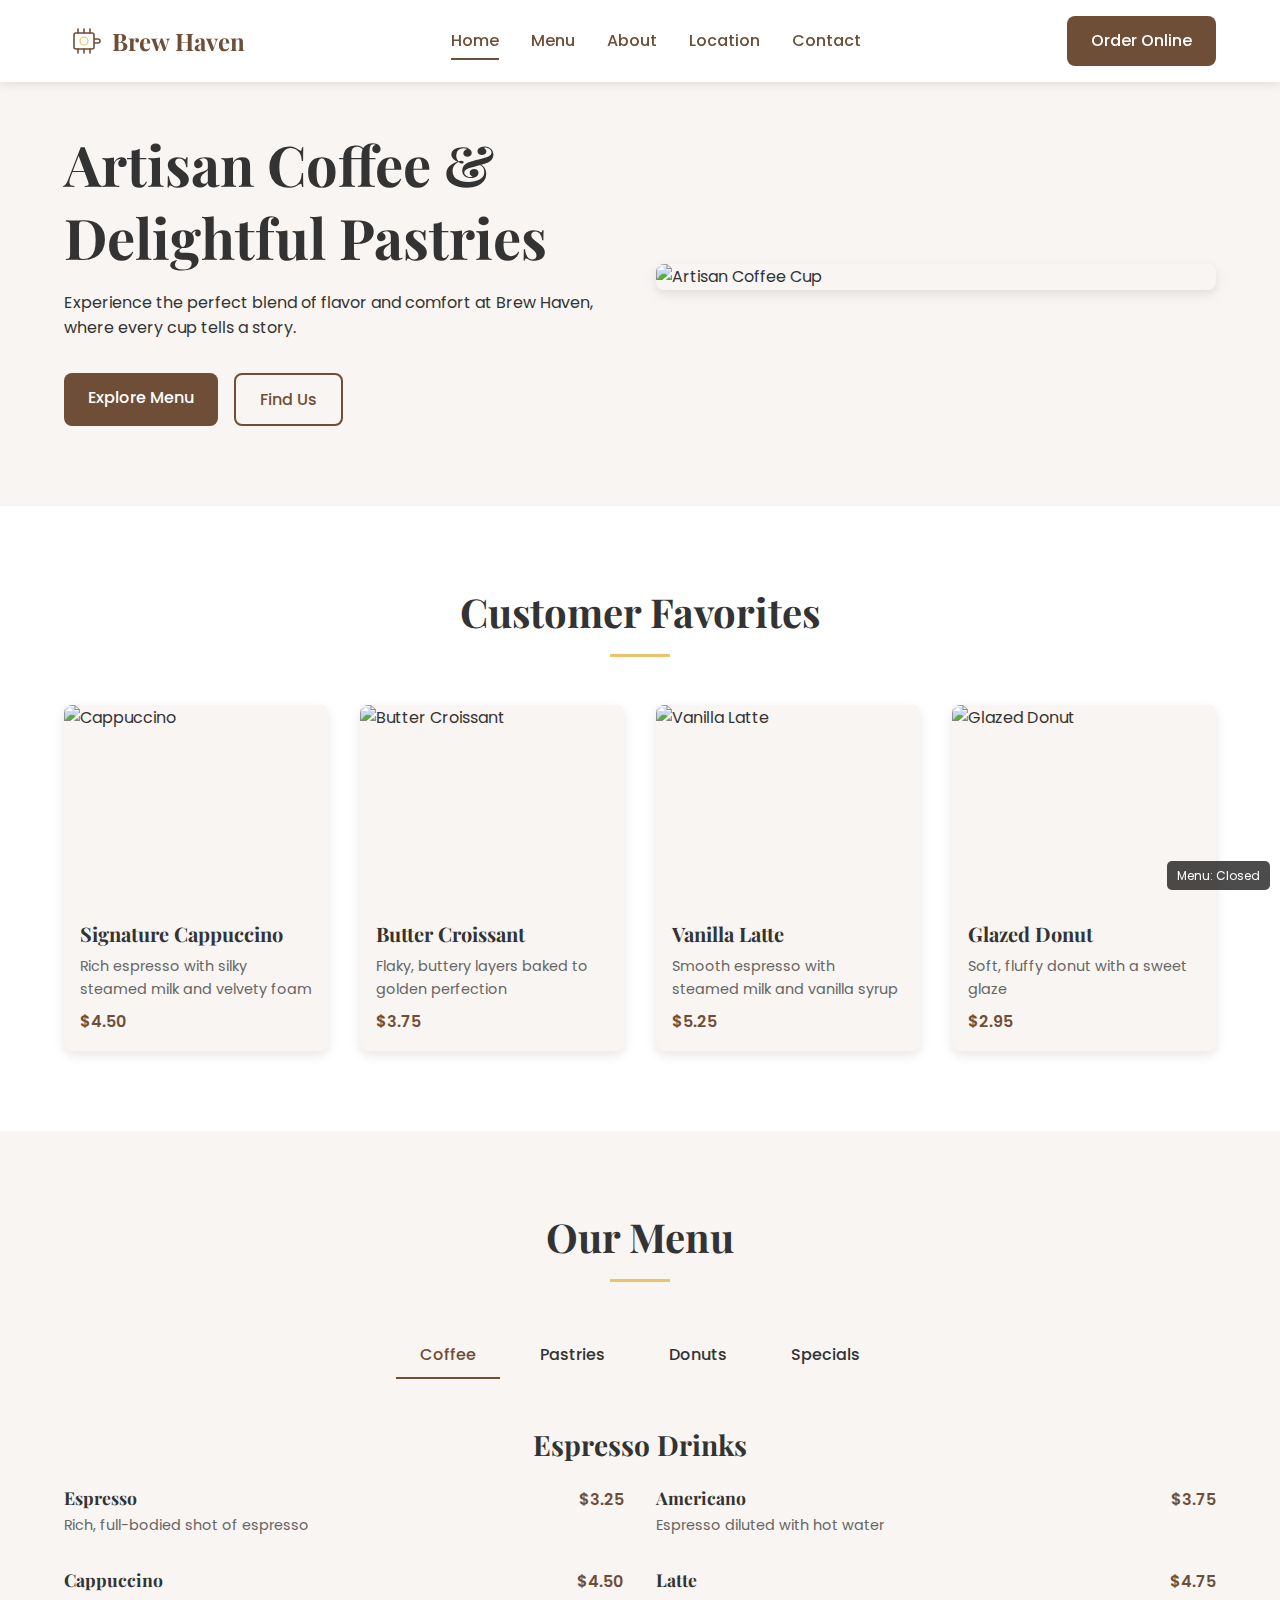
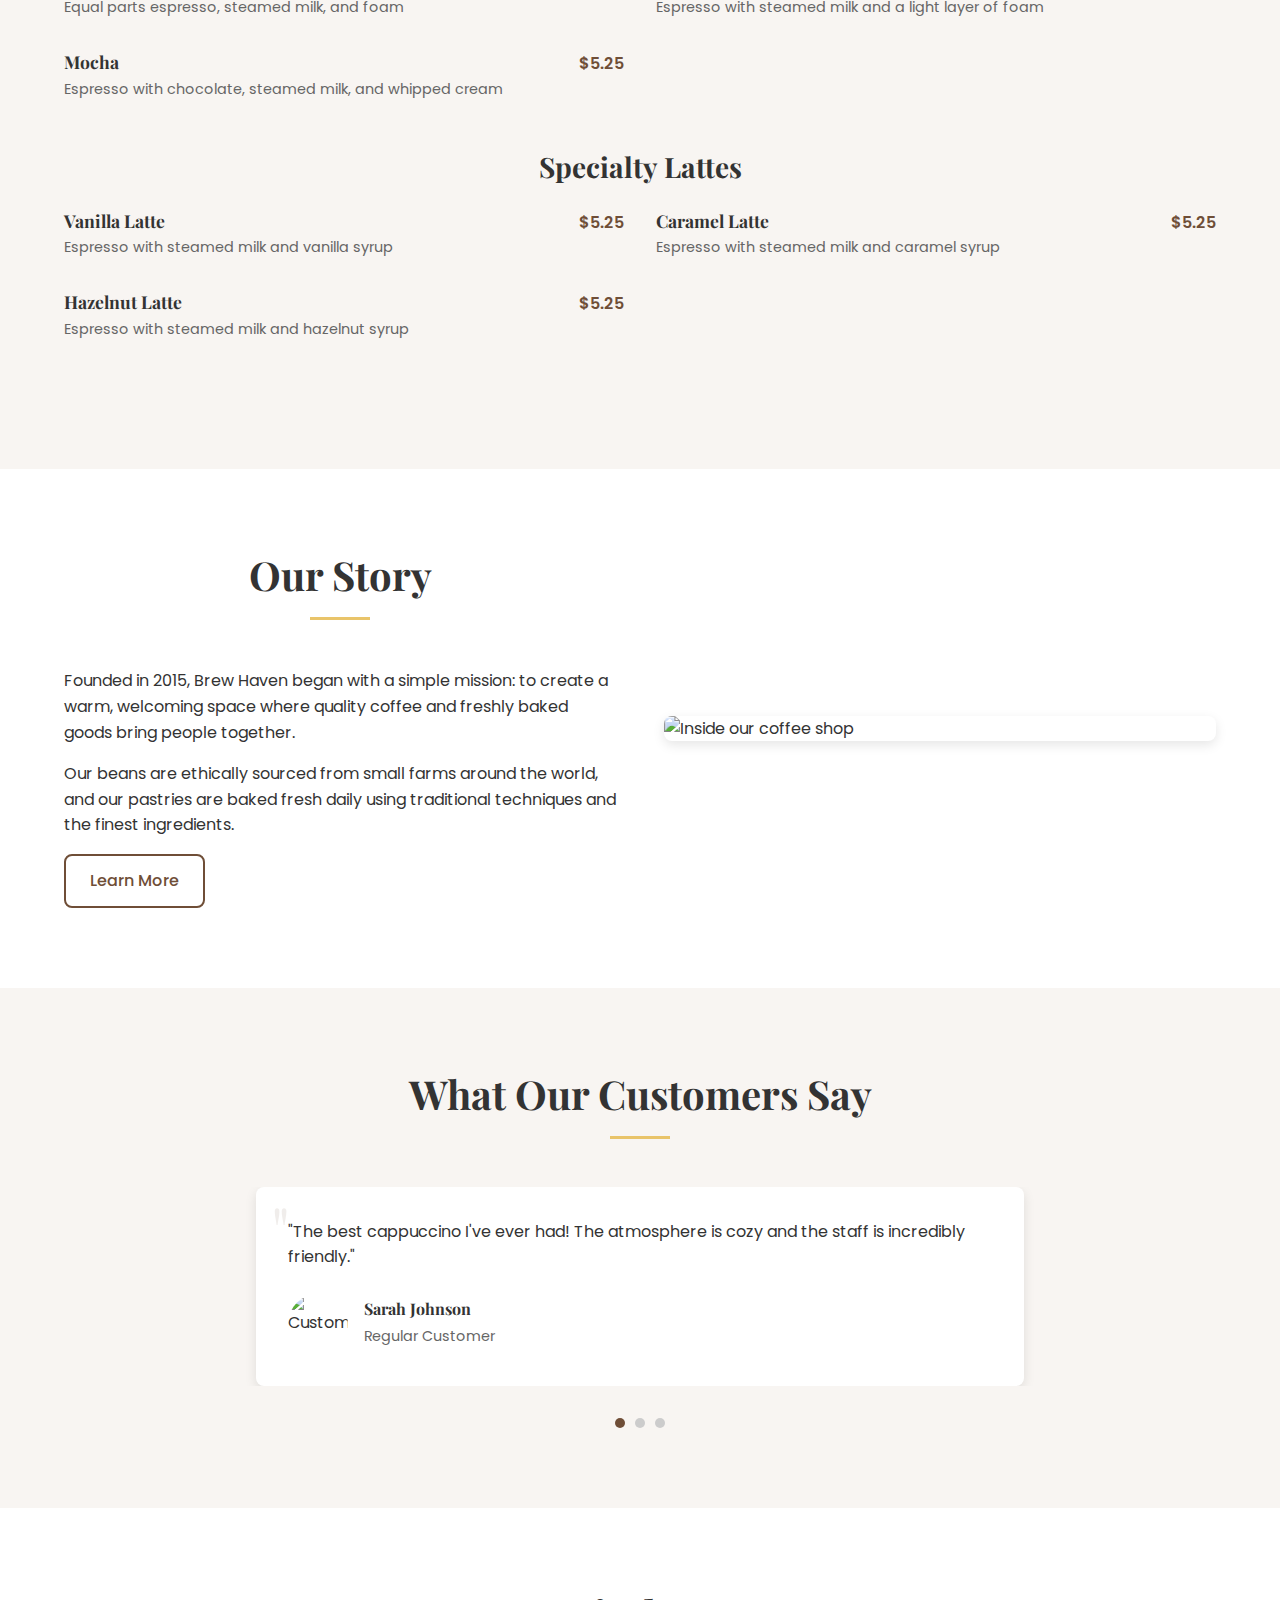
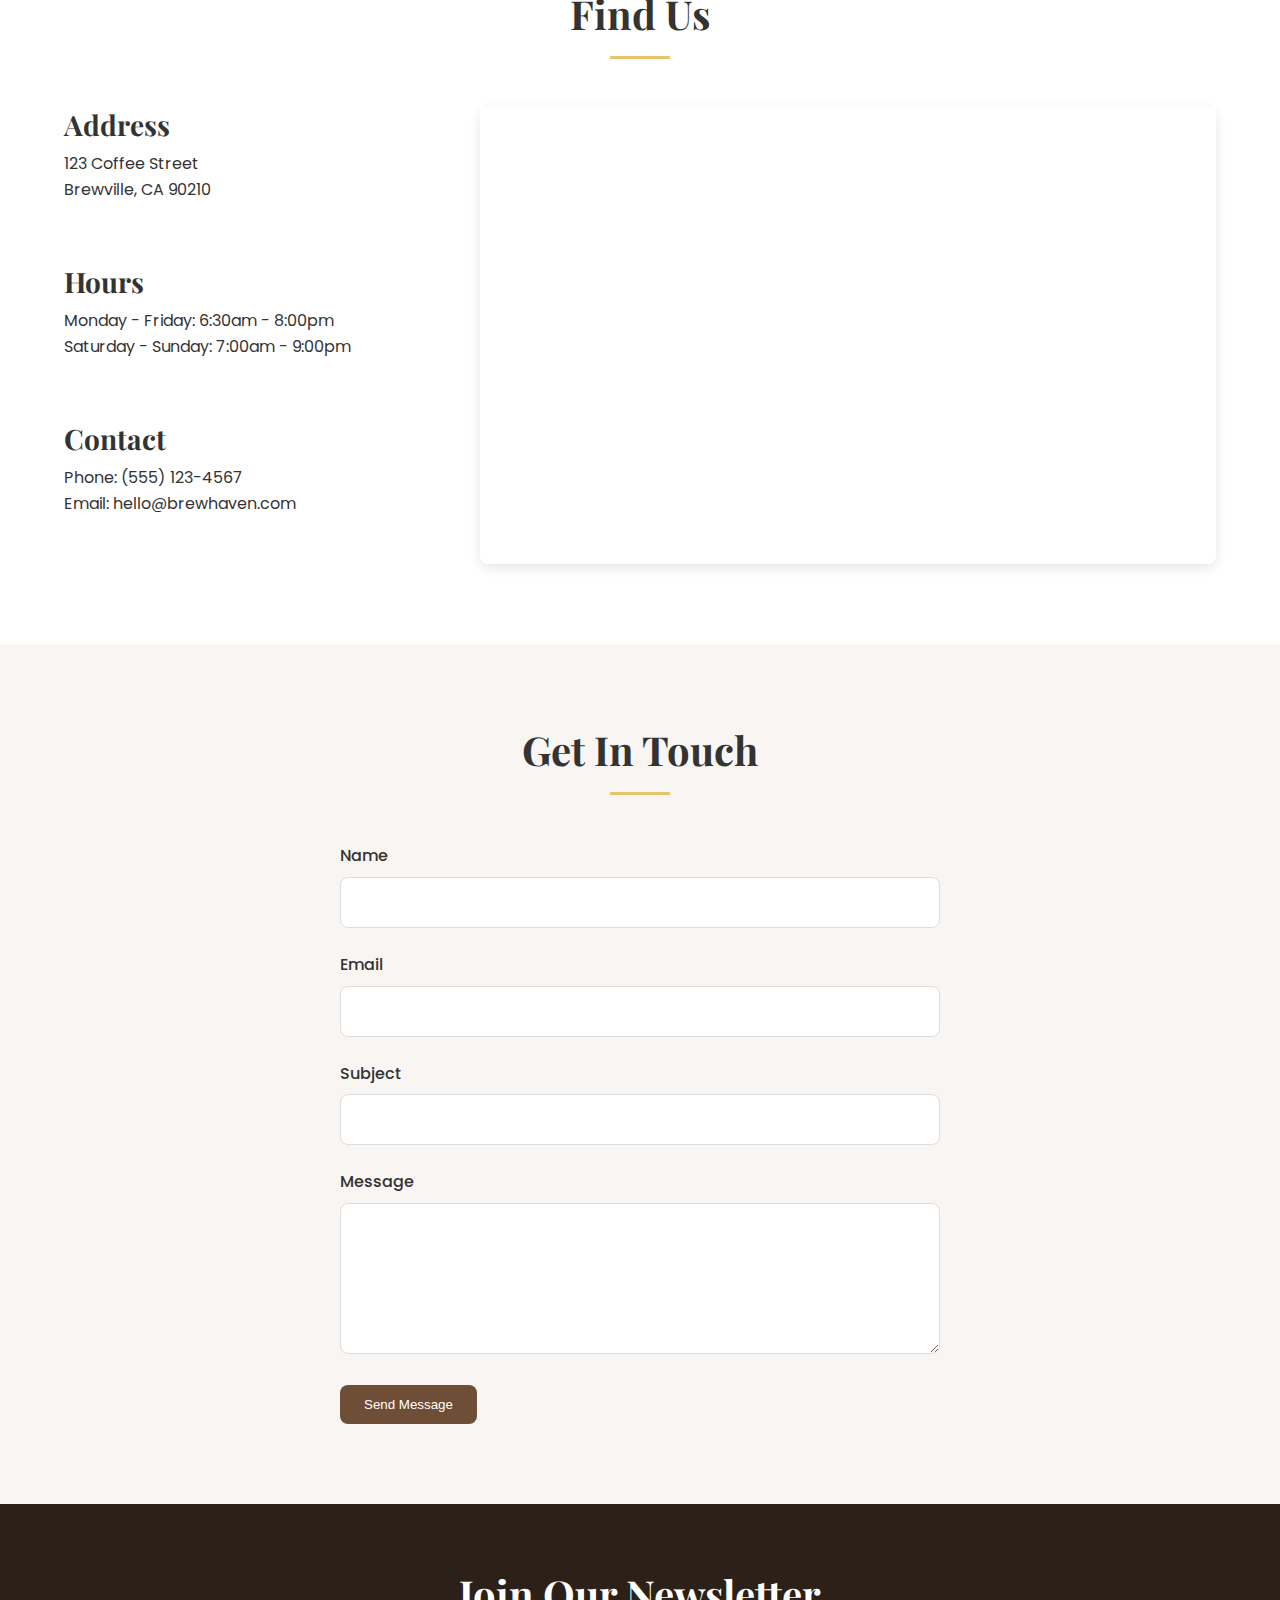
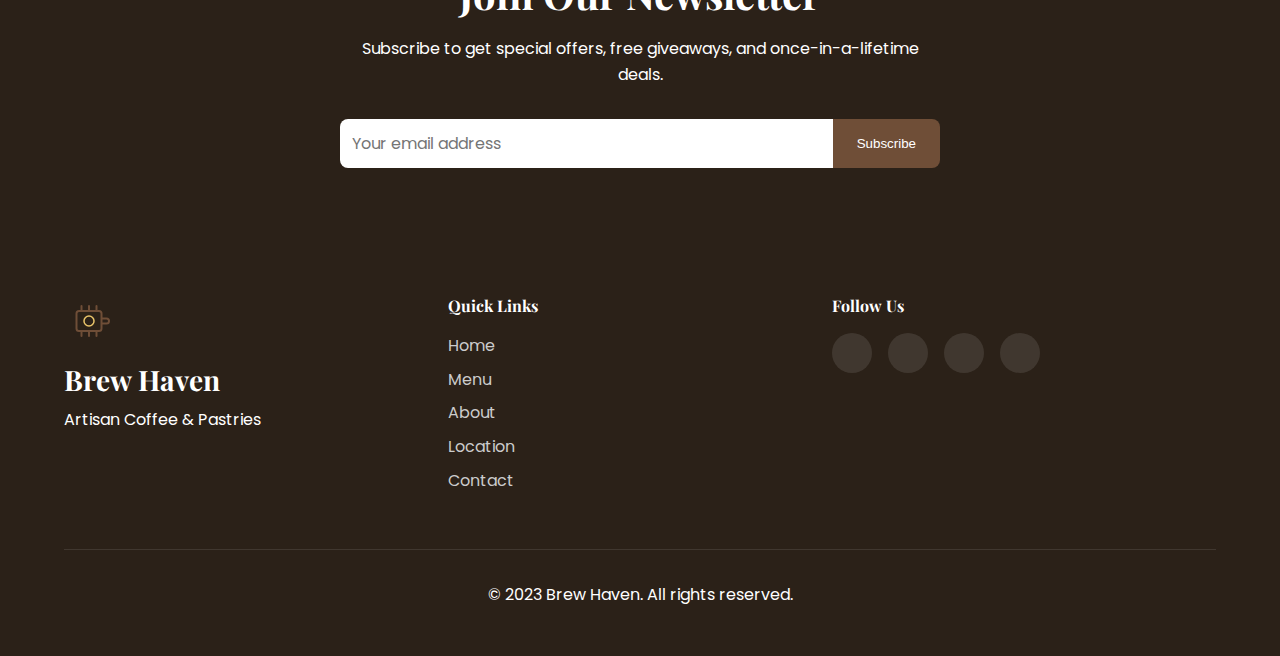
==== index.html @ 302d1f02 "Initial commit" ====
<!DOCTYPE html>
<html lang="en">
<head>
    <meta charset="UTF-8">
    <meta name="viewport" content="width=device-width, initial-scale=1.0">
    <title>Brew Haven | Artisan Coffee & Pastries</title>
    <link rel="stylesheet" href="css/styles.css">
    <link rel="preconnect" href="https://fonts.googleapis.com">
    <link rel="preconnect" href="https://fonts.gstatic.com" crossorigin>
    <link href="https://fonts.googleapis.com/css2?family=Playfair+Display:wght@400;700&family=Poppins:wght@300;400;500;600&display=swap" rel="stylesheet">
    <script src="https://kit.fontawesome.com/a076d05399.js" crossorigin="anonymous"></script>
</head>
<body>
    <header>
        <nav class="navbar">
            <div class="container">
                <div class="logo">
                    <a href="index.html">
                        <img src="images/logo.svg" alt="Brew Haven Logo">
                        <span>Brew Haven</span>
                    </a>
                </div>
                <div class="nav-toggle" id="navToggle">
                    <span></span>
                    <span></span>
                    <span></span>
                </div>
                <ul class="nav-menu" id="navMenu">
                    <li><a href="#home" class="active">Home</a></li>
                    <li><a href="#menu">Menu</a></li>
                    <li><a href="#about">About</a></li>
                    <li><a href="#location">Location</a></li>
                    <li><a href="#contact">Contact</a></li>
                </ul>
                <div class="nav-actions">
                    <a href="#order" class="btn btn-primary">Order Online</a>
                </div>
            </div>
        </nav>
    </header>

    <main>
        <!-- Hero Section -->
        <section id="home" class="hero">
            <div class="container">
                <div class="hero-content">
                    <h1>Artisan Coffee & Delightful Pastries</h1>
                    <p>Experience the perfect blend of flavor and comfort at Brew Haven, where every cup tells a story.</p>
                    <div class="hero-buttons">
                        <a href="#menu" class="btn btn-primary">Explore Menu</a>
                        <a href="#location" class="btn btn-secondary">Find Us</a>
                    </div>
                </div>
                <div class="hero-image">
                    <img src="https://images.unsplash.com/photo-1495474472287-4d71bcdd2085?auto=format&fit=crop&w=1200&q=80" alt="Artisan Coffee Cup">
                </div>
            </div>
        </section>

        <!-- Featured Products -->
        <section class="featured">
            <div class="container">
                <h2 class="section-title">Customer Favorites</h2>
                <div class="featured-grid">
                    <div class="featured-item">
                        <div class="featured-image">
                            <img src="https://images.unsplash.com/photo-1572442388796-11668a67e53d?auto=format&fit=crop&w=600&q=80" alt="Cappuccino">
                        </div>
                        <h3>Signature Cappuccino</h3>
                        <p>Rich espresso with silky steamed milk and velvety foam</p>
                        <span class="price">$4.50</span>
                    </div>
                    <div class="featured-item">
                        <div class="featured-image">
                            <img src="https://images.unsplash.com/photo-1555507036-ab1f4038808a?auto=format&fit=crop&w=600&q=80" alt="Butter Croissant">
                        </div>
                        <h3>Butter Croissant</h3>
                        <p>Flaky, buttery layers baked to golden perfection</p>
                        <span class="price">$3.75</span>
                    </div>
                    <div class="featured-item">
                        <div class="featured-image">
                            <img src="https://images.unsplash.com/photo-1541167760496-1628856ab772?auto=format&fit=crop&w=600&q=80" alt="Vanilla Latte">
                        </div>
                        <h3>Vanilla Latte</h3>
                        <p>Smooth espresso with steamed milk and vanilla syrup</p>
                        <span class="price">$5.25</span>
                    </div>
                    <div class="featured-item">
                        <div class="featured-image">
                            <img src="https://images.unsplash.com/photo-1551024601-bec78aea704b?auto=format&fit=crop&w=600&q=80" alt="Glazed Donut">
                        </div>
                        <h3>Glazed Donut</h3>
                        <p>Soft, fluffy donut with a sweet glaze</p>
                        <span class="price">$2.95</span>
                    </div>
                </div>
            </div>
        </section>

        <!-- Menu Section -->
        <section id="menu" class="menu">
            <div class="container">
                <h2 class="section-title">Our Menu</h2>
                <div class="menu-tabs">
                    <button class="menu-tab active" data-target="coffee">Coffee</button>
                    <button class="menu-tab" data-target="pastries">Pastries</button>
                    <button class="menu-tab" data-target="donuts">Donuts</button>
                    <button class="menu-tab" data-target="specials">Specials</button>
                </div>
                
                <div class="menu-content active" id="coffee">
                    <div class="menu-category">
                        <h3>Espresso Drinks</h3>
                        <div class="menu-items">
                            <div class="menu-item">
                                <div class="menu-item-info">
                                    <h4>Espresso</h4>
                                    <p>Rich, full-bodied shot of espresso</p>
                                </div>
                                <span class="menu-item-price">$3.25</span>
                            </div>
                            <div class="menu-item">
                                <div class="menu-item-info">
                                    <h4>Americano</h4>
                                    <p>Espresso diluted with hot water</p>
                                </div>
                                <span class="menu-item-price">$3.75</span>
                            </div>
                            <div class="menu-item">
                                <div class="menu-item-info">
                                    <h4>Cappuccino</h4>
                                    <p>Equal parts espresso, steamed milk, and foam</p>
                                </div>
                                <span class="menu-item-price">$4.50</span>
                            </div>
                            <div class="menu-item">
                                <div class="menu-item-info">
                                    <h4>Latte</h4>
                                    <p>Espresso with steamed milk and a light layer of foam</p>
                                </div>
                                <span class="menu-item-price">$4.75</span>
                            </div>
                            <div class="menu-item">
                                <div class="menu-item-info">
                                    <h4>Mocha</h4>
                                    <p>Espresso with chocolate, steamed milk, and whipped cream</p>
                                </div>
                                <span class="menu-item-price">$5.25</span>
                            </div>
                        </div>
                    </div>
                    
                    <div class="menu-category">
                        <h3>Specialty Lattes</h3>
                        <div class="menu-items">
                            <div class="menu-item">
                                <div class="menu-item-info">
                                    <h4>Vanilla Latte</h4>
                                    <p>Espresso with steamed milk and vanilla syrup</p>
                                </div>
                                <span class="menu-item-price">$5.25</span>
                            </div>
                            <div class="menu-item">
                                <div class="menu-item-info">
                                    <h4>Caramel Latte</h4>
                                    <p>Espresso with steamed milk and caramel syrup</p>
                                </div>
                                <span class="menu-item-price">$5.25</span>
                            </div>
                            <div class="menu-item">
                                <div class="menu-item-info">
                                    <h4>Hazelnut Latte</h4>
                                    <p>Espresso with steamed milk and hazelnut syrup</p>
                                </div>
                                <span class="menu-item-price">$5.25</span>
                            </div>
                        </div>
                    </div>
                </div>
                
                <div class="menu-content" id="pastries">
                    <div class="menu-category">
                        <h3>Croissants</h3>
                        <div class="menu-items">
                            <div class="menu-item">
                                <div class="menu-item-info">
                                    <h4>Butter Croissant</h4>
                                    <p>Classic flaky, buttery croissant</p>
                                </div>
                                <span class="menu-item-price">$3.75</span>
                            </div>
                            <div class="menu-item">
                                <div class="menu-item-info">
                                    <h4>Almond Croissant</h4>
                                    <p>Croissant filled with almond cream and topped with sliced almonds</p>
                                </div>
                                <span class="menu-item-price">$4.50</span>
                            </div>
                            <div class="menu-item">
                                <div class="menu-item-info">
                                    <h4>Chocolate Croissant</h4>
                                    <p>Croissant with chocolate filling</p>
                                </div>
                                <span class="menu-item-price">$4.25</span>
                            </div>
                        </div>
                    </div>
                    
                    <div class="menu-category">
                        <h3>Other Pastries</h3>
                        <div class="menu-items">
                            <div class="menu-item">
                                <div class="menu-item-info">
                                    <h4>Cinnamon Roll</h4>
                                    <p>Soft roll with cinnamon filling and cream cheese frosting</p>
                                </div>
                                <span class="menu-item-price">$4.50</span>
                            </div>
                            <div class="menu-item">
                                <div class="menu-item-info">
                                    <h4>Blueberry Muffin</h4>
                                    <p>Moist muffin loaded with fresh blueberries</p>
                                </div>
                                <span class="menu-item-price">$3.95</span>
                            </div>
                            <div class="menu-item">
                                <div class="menu-item-info">
                                    <h4>Danish Pastry</h4>
                                    <p>Flaky pastry with fruit filling</p>
                                </div>
                                <span class="menu-item-price">$4.25</span>
                            </div>
                        </div>
                    </div>
                </div>
                
                <!-- More menu sections would go here -->
            </div>
        </section>

        <!-- About Section -->
        <section id="about" class="about">
            <div class="container">
                <div class="about-content">
                    <h2 class="section-title">Our Story</h2>
                    <p>Founded in 2015, Brew Haven began with a simple mission: to create a warm, welcoming space where quality coffee and freshly baked goods bring people together.</p>
                    <p>Our beans are ethically sourced from small farms around the world, and our pastries are baked fresh daily using traditional techniques and the finest ingredients.</p>
                    <a href="#" class="btn btn-secondary">Learn More</a>
                </div>
                <div class="about-image">
                    <img src="https://images.unsplash.com/photo-1554118811-1e0d58224f24?auto=format&fit=crop&w=1200&q=80" alt="Inside our coffee shop">
                </div>
            </div>
        </section>

        <!-- Testimonials -->
        <section class="testimonials">
            <div class="container">
                <h2 class="section-title">What Our Customers Say</h2>
                <div class="testimonial-slider">
                    <div class="testimonial">
                        <div class="testimonial-content">
                            <p>"The best cappuccino I've ever had! The atmosphere is cozy and the staff is incredibly friendly."</p>
                            <div class="testimonial-author">
                                <img src="https://images.unsplash.com/photo-1580489944761-15a19d654956?auto=format&fit=crop&w=150&q=80" alt="Customer">
                                <div>
                                    <h4>Sarah Johnson</h4>
                                    <span>Regular Customer</span>
                                </div>
                            </div>
                        </div>
                    </div>
                    <div class="testimonial">
                        <div class="testimonial-content">
                            <p>"Their almond croissants are to die for! I come here every weekend for my coffee and pastry fix."</p>
                            <div class="testimonial-author">
                                <img src="https://images.unsplash.com/photo-1500648767791-00dcc994a43e?auto=format&fit=crop&w=150&q=80" alt="Customer">
                                <div>
                                    <h4>Michael Chen</h4>
                                    <span>Coffee Enthusiast</span>
                                </div>
                            </div>
                        </div>
                    </div>
                </div>
                <div class="testimonial-dots">
                    <span class="dot active"></span>
                    <span class="dot"></span>
                    <span class="dot"></span>
                </div>
            </div>
        </section>

        <!-- Location Section -->
        <section id="location" class="location">
            <div class="container">
                <h2 class="section-title">Find Us</h2>
                <div class="location-content">
                    <div class="location-info">
                        <div class="location-details">
                            <h3>Address</h3>
                            <p>123 Coffee Street<br>Brewville, CA 90210</p>
                        </div>
                        <div class="location-details">
                            <h3>Hours</h3>
                            <p>Monday - Friday: 6:30am - 8:00pm<br>
                            Saturday - Sunday: 7:00am - 9:00pm</p>
                        </div>
                        <div class="location-details">
                            <h3>Contact</h3>
                            <p>Phone: (555) 123-4567<br>
                            Email: hello@brewhaven.com</p>
                        </div>
                    </div>
                    <div class="location-map">
                        <iframe src="https://www.google.com/maps/embed?pb=!1m18!1m12!1m3!1d3305.7152203498383!2d-118.34!3d34.06!2m3!1f0!2f0!3f0!3m2!1i1024!2i768!4f13.1!3m3!1m2!1s0x0%3A0x0!2zMzTCsDAzJzM2LjAiTiAxMTjCsDIwJzI0LjAiVw!5e0!3m2!1sen!2sus!4v1620000000000!5m2!1sen!2sus" width="100%" height="450" style="border:0;" allowfullscreen="" loading="lazy"></iframe>
                    </div>
                </div>
            </div>
        </section>

        <!-- Contact Form -->
        <section id="contact" class="contact">
            <div class="container">
                <h2 class="section-title">Get In Touch</h2>
                <form class="contact-form">
                    <div class="form-group">
                        <label for="name">Name</label>
                        <input type="text" id="name" name="name" required>
                    </div>
                    <div class="form-group">
                        <label for="email">Email</label>
                        <input type="email" id="email" name="email" required>
                    </div>
                    <div class="form-group">
                        <label for="subject">Subject</label>
                        <input type="text" id="subject" name="subject" required>
                    </div>
                    <div class="form-group">
                        <label for="message">Message</label>
                        <textarea id="message" name="message" rows="5" required></textarea>
                    </div>
                    <button type="submit" class="btn btn-primary">Send Message</button>
                </form>
            </div>
        </section>

        <!-- Newsletter -->
        <section class="newsletter">
            <div class="container">
                <div class="newsletter-content">
                    <h2>Join Our Newsletter</h2>
                    <p>Subscribe to get special offers, free giveaways, and once-in-a-lifetime deals.</p>
                    <form class="newsletter-form">
                        <input type="email" placeholder="Your email address" required>
                        <button type="submit" class="btn btn-primary">Subscribe</button>
                    </form>
                </div>
            </div>
        </section>
    </main>

    <footer>
        <div class="container">
            <div class="footer-content">
                <div class="footer-logo">
                    <img src="images/logo.svg" alt="Brew Haven Logo">
                    <h3>Brew Haven</h3>
                    <p>Artisan Coffee & Pastries</p>
                </div>
                <div class="footer-links">
                    <h4>Quick Links</h4>
                    <ul>
                        <li><a href="#home">Home</a></li>
                        <li><a href="#menu">Menu</a></li>
                        <li><a href="#about">About</a></li>
                        <li><a href="#location">Location</a></li>
                        <li><a href="#contact">Contact</a></li>
                    </ul>
                </div>
                <div class="footer-social">
                    <h4>Follow Us</h4>
                    <div class="social-icons">
                        <a href="#"><i class="fab fa-facebook-f"></i></a>
                        <a href="#"><i class="fab fa-instagram"></i></a>
                        <a href="#"><i class="fab fa-twitter"></i></a>
                        <a href="#"><i class="fab fa-pinterest"></i></a>
                    </div>
                </div>
            </div>
            <div class="footer-bottom">
                <p>&copy; 2023 Brew Haven. All rights reserved.</p>
            </div>
        </div>
    </footer>

    <script src="js/main.js"></script>
    <script src="js/debug.js"></script>
</body>
</html>
---- css/styles.css ----
/* Base Styles */
:root {
    --primary-color: #6f4e37; /* Coffee brown */
    --secondary-color: #d4a373; /* Light brown */
    --accent-color: #e9c46a; /* Gold accent */
    --text-color: #333333;
    --light-text: #ffffff;
    --background-color: #ffffff;
    --light-background: #f8f5f2;
    --dark-background: #2b2118;
    --border-radius: 8px;
    --box-shadow: 0 4px 12px rgba(0, 0, 0, 0.1);
    --transition: all 0.3s ease;
}

* {
    margin: 0;
    padding: 0;
    box-sizing: border-box;
}

html {
    scroll-behavior: smooth;
}

body {
    font-family: 'Poppins', sans-serif;
    font-size: 16px;
    line-height: 1.6;
    color: var(--text-color);
    background-color: var(--background-color);
}

h1, h2, h3, h4, h5, h6 {
    font-family: 'Playfair Display', serif;
    font-weight: 700;
    line-height: 1.3;
    margin-bottom: 1rem;
}

h1 {
    font-size: 3.5rem;
}

h2 {
    font-size: 2.5rem;
}

h3 {
    font-size: 1.75rem;
}

p {
    margin-bottom: 1rem;
}

a {
    color: var(--primary-color);
    text-decoration: none;
    transition: var(--transition);
}

a:hover {
    color: var(--secondary-color);
}

img {
    max-width: 100%;
    height: auto;
    display: block;
}

.container {
    width: 100%;
    max-width: 1200px;
    margin: 0 auto;
    padding: 0 1.5rem;
}

.section-title {
    text-align: center;
    margin-bottom: 3rem;
    position: relative;
}

.section-title::after {
    content: '';
    display: block;
    width: 60px;
    height: 3px;
    background-color: var(--accent-color);
    margin: 1rem auto 0;
}

/* Buttons */
.btn {
    display: inline-block;
    padding: 0.75rem 1.5rem;
    border-radius: var(--border-radius);
    font-weight: 500;
    text-align: center;
    cursor: pointer;
    transition: var(--transition);
    border: none;
}

.btn-primary {
    background-color: var(--primary-color);
    color: var(--light-text);
}

.btn-primary:hover {
    background-color: #5d4130;
    color: var(--light-text);
}

.btn-secondary {
    background-color: transparent;
    color: var(--primary-color);
    border: 2px solid var(--primary-color);
}

.btn-secondary:hover {
    background-color: var(--primary-color);
    color: var(--light-text);
}

/* Header & Navigation */
header {
    position: fixed;
    top: 0;
    left: 0;
    width: 100%;
    z-index: 1000;
    background-color: rgba(255, 255, 255, 0.95);
    box-shadow: 0 2px 10px rgba(0, 0, 0, 0.1);
    transition: var(--transition);
}

.navbar {
    padding: 1rem 0;
}

.navbar .container {
    display: flex;
    align-items: center;
    justify-content: space-between;
}

.logo a {
    display: flex;
    align-items: center;
    font-family: 'Playfair Display', serif;
    font-size: 1.5rem;
    font-weight: 700;
    color: var(--primary-color);
}

.logo img {
    height: 40px;
    margin-right: 0.5rem;
}

.nav-menu {
    display: flex;
    list-style: none;
}

.nav-menu li {
    margin: 0 1rem;
}

.nav-menu a {
    font-weight: 500;
    padding: 0.5rem 0;
    position: relative;
}

.nav-menu a::after {
    content: '';
    position: absolute;
    bottom: 0;
    left: 0;
    width: 0;
    height: 2px;
    background-color: var(--primary-color);
    transition: var(--transition);
}

.nav-menu a:hover::after,
.nav-menu a.active::after {
    width: 100%;
}

.nav-toggle {
    display: none;
    flex-direction: column;
    cursor: pointer;
}

.nav-toggle span {
    display: block;
    width: 25px;
    height: 3px;
    background-color: var(--primary-color);
    margin: 2px 0;
    transition: var(--transition);
}

/* Hero Section */
.hero {
    padding: 8rem 0 5rem;
    background-color: var(--light-background);
}

.hero .container {
    display: flex;
    align-items: center;
    justify-content: space-between;
}

.hero-content {
    flex: 1;
    padding-right: 2rem;
}

.hero-image {
    flex: 1;
    position: relative;
}

.hero-image img {
    border-radius: var(--border-radius);
    box-shadow: var(--box-shadow);
}

.hero-buttons {
    display: flex;
    gap: 1rem;
    margin-top: 2rem;
}

/* Featured Products */
.featured {
    padding: 5rem 0;
}

.featured-grid {
    display: grid;
    grid-template-columns: repeat(4, 1fr);
    gap: 2rem;
}

.featured-item {
    background-color: var(--light-background);
    border-radius: var(--border-radius);
    overflow: hidden;
    box-shadow: var(--box-shadow);
    transition: var(--transition);
}

.featured-item:hover {
    transform: translateY(-5px);
}

.featured-image {
    height: 200px;
    overflow: hidden;
}

.featured-image img {
    width: 100%;
    height: 100%;
    object-fit: cover;
    transition: var(--transition);
}

.featured-item:hover .featured-image img {
    transform: scale(1.05);
}

.featured-item h3 {
    font-size: 1.25rem;
    margin: 1rem 1rem 0.5rem;
}

.featured-item p {
    font-size: 0.9rem;
    margin: 0 1rem 0.5rem;
    color: #666;
}

.featured-item .price {
    display: block;
    font-weight: 600;
    color: var(--primary-color);
    margin: 0 1rem 1rem;
}

/* Menu Section */
.menu {
    padding: 5rem 0;
    background-color: var(--light-background);
}

.menu-tabs {
    display: flex;
    justify-content: center;
    margin-bottom: 3rem;
}

.menu-tab {
    background: none;
    border: none;
    padding: 0.75rem 1.5rem;
    margin: 0 0.5rem;
    font-family: 'Poppins', sans-serif;
    font-size: 1rem;
    font-weight: 500;
    color: var(--text-color);
    cursor: pointer;
    position: relative;
    transition: var(--transition);
}

.menu-tab::after {
    content: '';
    position: absolute;
    bottom: 0;
    left: 0;
    width: 0;
    height: 2px;
    background-color: var(--primary-color);
    transition: var(--transition);
}

.menu-tab:hover::after,
.menu-tab.active::after {
    width: 100%;
}

.menu-tab.active {
    color: var(--primary-color);
}

.menu-content {
    display: none;
}

.menu-content.active {
    display: block;
}

.menu-category {
    margin-bottom: 3rem;
}

.menu-category h3 {
    margin-bottom: 1.5rem;
    text-align: center;
}

.menu-items {
    display: grid;
    grid-template-columns: repeat(2, 1fr);
    gap: 2rem;
}

.menu-item {
    display: flex;
    justify-content: space-between;
    align-items: flex-start;
}

.menu-item-info h4 {
    font-size: 1.1rem;
    margin-bottom: 0.25rem;
}

.menu-item-info p {
    font-size: 0.9rem;
    color: #666;
    margin-bottom: 0;
}

.menu-item-price {
    font-weight: 600;
    color: var(--primary-color);
}

/* About Section */
.about {
    padding: 5rem 0;
}

.about .container {
    display: flex;
    align-items: center;
    gap: 3rem;
}

.about-content {
    flex: 1;
}

.about-image {
    flex: 1;
}

.about-image img {
    border-radius: var(--border-radius);
    box-shadow: var(--box-shadow);
}

/* Testimonials */
.testimonials {
    padding: 5rem 0;
    background-color: var(--light-background);
}

.testimonial-slider {
    max-width: 800px;
    margin: 0 auto;
    overflow: hidden;
}

.testimonial {
    padding: 0 1rem;
}

.testimonial-content {
    background-color: var(--background-color);
    padding: 2rem;
    border-radius: var(--border-radius);
    box-shadow: var(--box-shadow);
    position: relative;
}

.testimonial-content::before {
    content: '"';
    position: absolute;
    top: 10px;
    left: 15px;
    font-size: 4rem;
    font-family: 'Playfair Display', serif;
    color: rgba(111, 78, 55, 0.1);
    line-height: 1;
}

.testimonial-author {
    display: flex;
    align-items: center;
    margin-top: 1.5rem;
}

.testimonial-author img {
    width: 60px;
    height: 60px;
    border-radius: 50%;
    margin-right: 1rem;
    object-fit: cover;
}

.testimonial-author h4 {
    margin-bottom: 0.25rem;
}

.testimonial-author span {
    font-size: 0.9rem;
    color: #666;
}

.testimonial-dots {
    display: flex;
    justify-content: center;
    margin-top: 2rem;
}

.dot {
    width: 10px;
    height: 10px;
    border-radius: 50%;
    background-color: #ccc;
    margin: 0 5px;
    cursor: pointer;
    transition: var(--transition);
}

.dot.active {
    background-color: var(--primary-color);
}

/* Location Section */
.location {
    padding: 5rem 0;
}

.location-content {
    display: flex;
    gap: 3rem;
}

.location-info {
    flex: 1;
    display: flex;
    flex-direction: column;
    justify-content: space-between;
}

.location-details {
    margin-bottom: 2rem;
}

.location-details h3 {
    margin-bottom: 0.5rem;
}

.location-map {
    flex: 2;
    border-radius: var(--border-radius);
    overflow: hidden;
    box-shadow: var(--box-shadow);
}

/* Contact Form */
.contact {
    padding: 5rem 0;
    background-color: var(--light-background);
}

.contact-form {
    max-width: 600px;
    margin: 0 auto;
}

.form-group {
    margin-bottom: 1.5rem;
}

.form-group label {
    display: block;
    margin-bottom: 0.5rem;
    font-weight: 500;
}

.form-group input,
.form-group textarea {
    width: 100%;
    padding: 0.75rem;
    border: 1px solid #ddd;
    border-radius: var(--border-radius);
    font-family: 'Poppins', sans-serif;
    font-size: 1rem;
    transition: var(--transition);
}

.form-group input:focus,
.form-group textarea:focus {
    outline: none;
    border-color: var(--primary-color);
    box-shadow: 0 0 0 2px rgba(111, 78, 55, 0.2);
}

/* Newsletter */
.newsletter {
    padding: 4rem 0;
    background-color: var(--dark-background);
    color: var(--light-text);
}

.newsletter-content {
    max-width: 600px;
    margin: 0 auto;
    text-align: center;
}

.newsletter-content h2 {
    margin-bottom: 1rem;
}

.newsletter-form {
    display: flex;
    margin-top: 2rem;
}

.newsletter-form input {
    flex: 1;
    padding: 0.75rem;
    border: none;
    border-radius: var(--border-radius) 0 0 var(--border-radius);
    font-family: 'Poppins', sans-serif;
    font-size: 1rem;
}

.newsletter-form button {
    border-radius: 0 var(--border-radius) var(--border-radius) 0;
}

/* Footer */
footer {
    background-color: var(--dark-background);
    color: var(--light-text);
    padding: 4rem 0 2rem;
}

.footer-content {
    display: flex;
    justify-content: space-between;
    margin-bottom: 3rem;
}

.footer-logo {
    flex: 1;
}

.footer-logo img {
    height: 50px;
    margin-bottom: 1rem;
}

.footer-logo h3 {
    margin-bottom: 0.5rem;
}

.footer-links {
    flex: 1;
}

.footer-links ul {
    list-style: none;
}

.footer-links li {
    margin-bottom: 0.5rem;
}

.footer-links a {
    color: #ccc;
}

.footer-links a:hover {
    color: var(--light-text);
}

.footer-social {
    flex: 1;
}

.social-icons {
    display: flex;
    gap: 1rem;
    margin-top: 1rem;
}

.social-icons a {
    display: flex;
    align-items: center;
    justify-content: center;
    width: 40px;
    height: 40px;
    background-color: rgba(255, 255, 255, 0.1);
    border-radius: 50%;
    color: var(--light-text);
    transition: var(--transition);
}

.social-icons a:hover {
    background-color: var(--primary-color);
    transform: translateY(-3px);
}

.footer-bottom {
    text-align: center;
    padding-top: 2rem;
    border-top: 1px solid rgba(255, 255, 255, 0.1);
}

/* Responsive Styles */
@media (max-width: 1024px) {
    h1 {
        font-size: 3rem;
    }
    
    .featured-grid {
        grid-template-columns: repeat(2, 1fr);
    }
}

@media (max-width: 768px) {
    h1 {
        font-size: 2.5rem;
    }
    
    .hero .container {
        flex-direction: column;
    }
    
    .hero-content {
        padding-right: 0;
        margin-bottom: 2rem;
        text-align: center;
    }
    
    .hero-buttons {
        justify-content: center;
    }
    
    .menu-items {
        grid-template-columns: 1fr;
    }
    
    .about .container {
        flex-direction: column;
    }
    
    .location-content {
        flex-direction: column;
    }
    
    .footer-content {
        flex-direction: column;
        gap: 2rem;
    }
    
    .nav-toggle {
        display: flex;
        z-index: 1001;
    }
    
    .nav-menu {
        position: fixed;
        top: 70px;
        left: -100%;
        width: 100%;
        height: calc(100vh - 70px);
        background-color: var(--background-color);
        flex-direction: column;
        align-items: center;
        padding: 2rem 0;
        transition: var(--transition);
        z-index: 1000;
        box-shadow: 0 5px 10px rgba(0, 0, 0, 0.1);
    }
    
    .nav-menu.active {
        left: 0;
    }
    
    .nav-actions {
        margin-left: auto;
    }
    
    .nav-menu li {
        margin: 1rem 0;
    }
    
    .nav-toggle.active span:nth-child(1) {
        transform: rotate(45deg) translate(5px, 5px);
    }
    
    .nav-toggle.active span:nth-child(2) {
        opacity: 0;
    }
    
    .nav-toggle.active span:nth-child(3) {
        transform: rotate(-45deg) translate(5px, -5px);
    }
}

@media (max-width: 576px) {
    h1 {
        font-size: 2rem;
    }
    
    h2 {
        font-size: 1.75rem;
    }
    
    .featured-grid {
        grid-template-columns: 1fr;
    }
    
    .newsletter-form {
        flex-direction: column;
    }
    
    .newsletter-form input {
        border-radius: var(--border-radius);
        margin-bottom: 1rem;
    }
    
    .newsletter-form button {
        border-radius: var(--border-radius);
    }
}
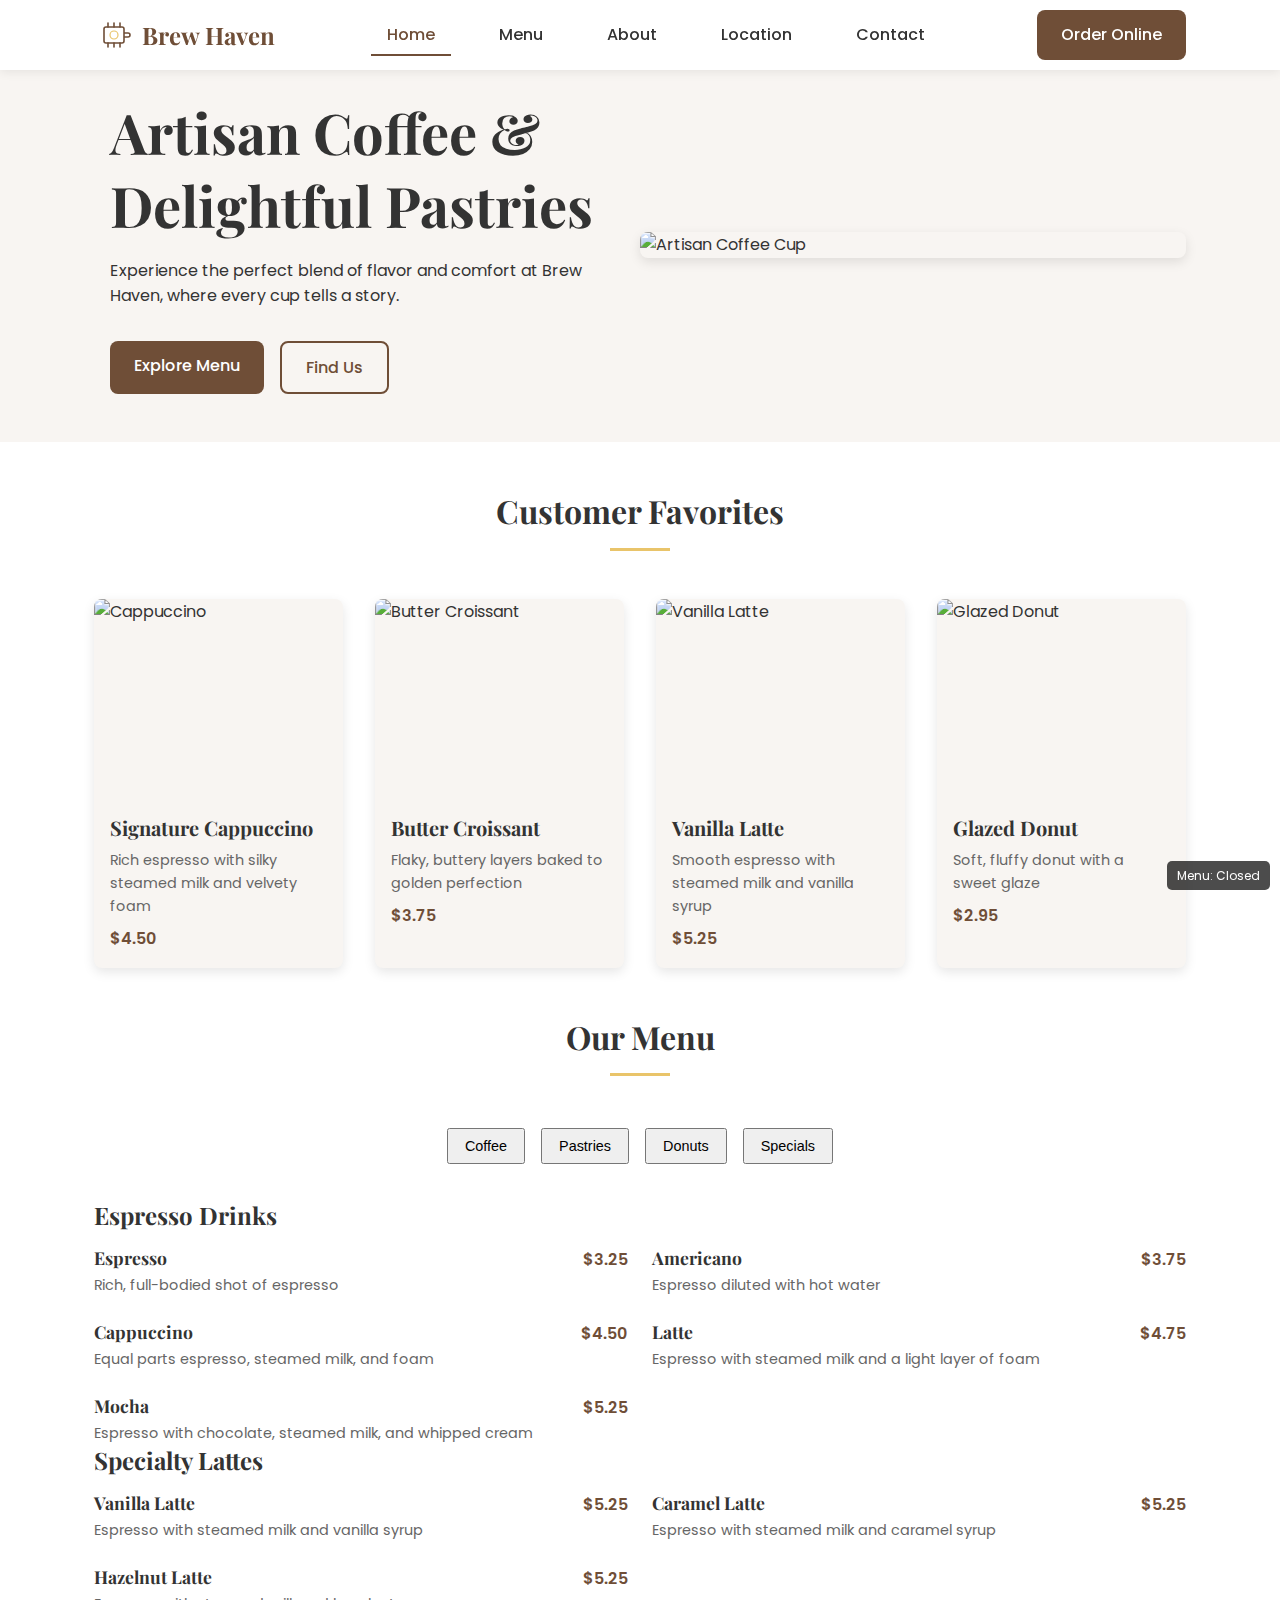
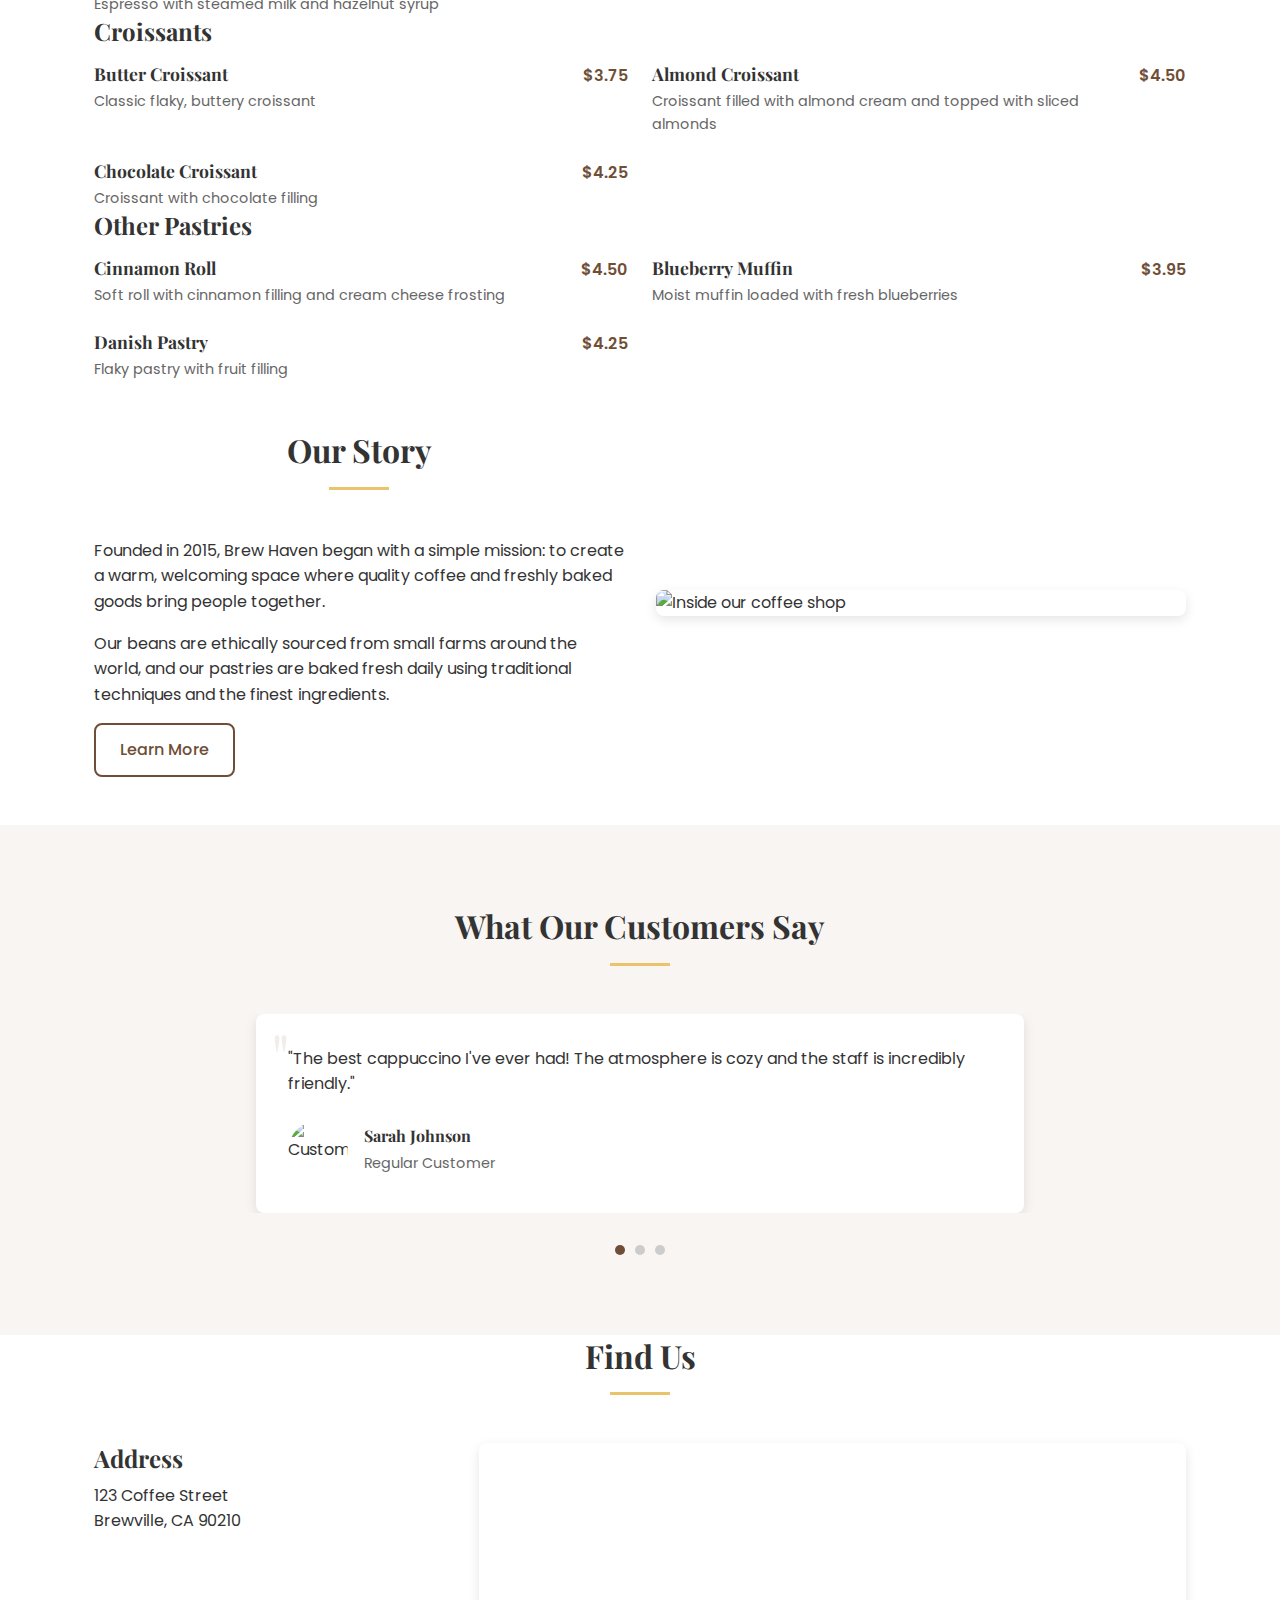
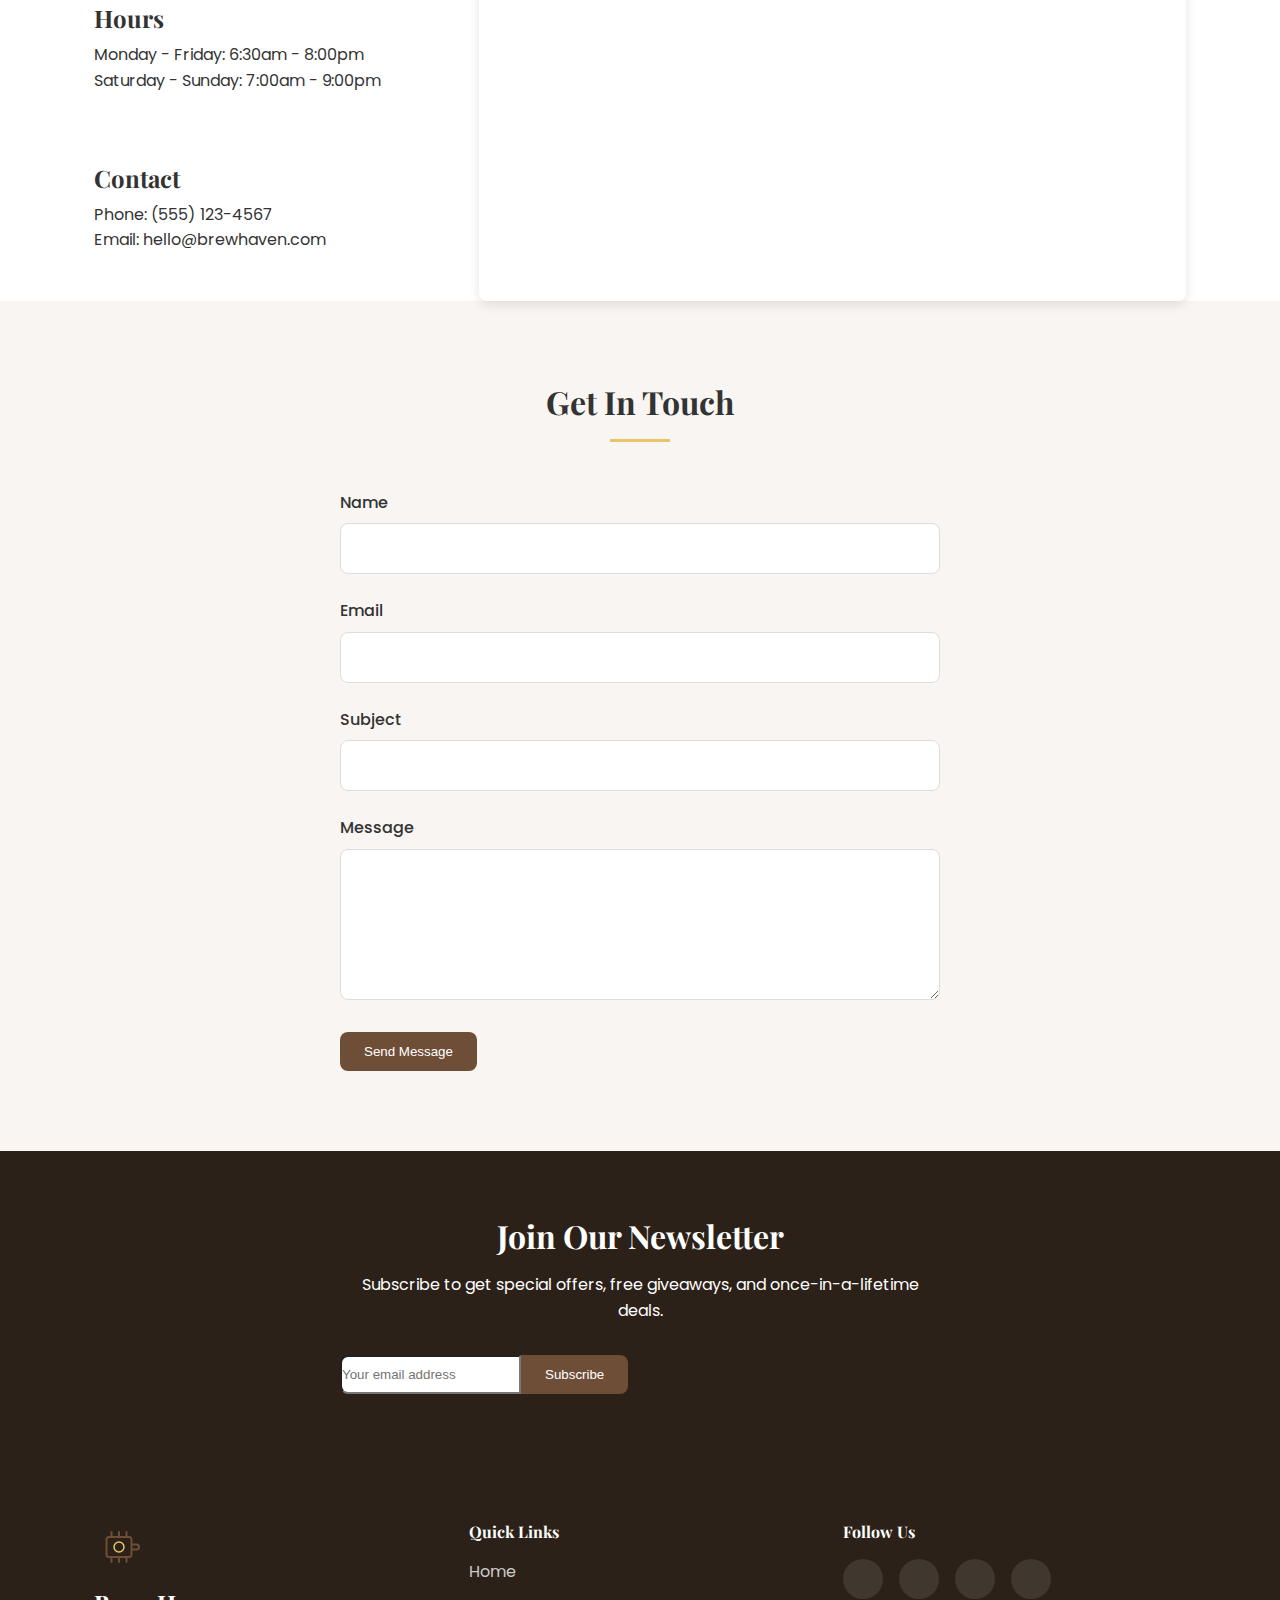
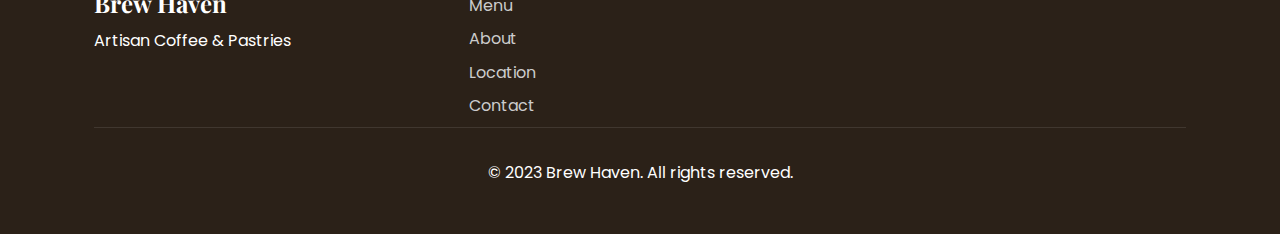
==== commit 1e65d255: "fixed mobile menu and responsiveness" ====
--- a/index.html
+++ b/index.html
@@ -52,7 +52,12 @@
                     </div>
                 </div>
                 <div class="hero-image">
-                    <img src="https://images.unsplash.com/photo-1495474472287-4d71bcdd2085?auto=format&fit=crop&w=1200&q=80" alt="Artisan Coffee Cup">
+                    <img src="https://images.unsplash.com/photo-1495474472287-4d71bcdd2085?auto=format&fit=crop&w=1200&q=80" 
+                         alt="Artisan Coffee Cup"
+                         srcset="https://images.unsplash.com/photo-1495474472287-4d71bcdd2085?auto=format&fit=crop&w=600&q=80 600w,
+                                 https://images.unsplash.com/photo-1495474472287-4d71bcdd2085?auto=format&fit=crop&w=900&q=80 900w,
+                                 https://images.unsplash.com/photo-1495474472287-4d71bcdd2085?auto=format&fit=crop&w=1200&q=80 1200w"
+                         sizes="(max-width: 576px) 100vw, (max-width: 992px) 50vw, 600px">
                 </div>
             </div>
         </section>
@@ -64,7 +69,11 @@
                 <div class="featured-grid">
                     <div class="featured-item">
                         <div class="featured-image">
-                            <img src="https://images.unsplash.com/photo-1572442388796-11668a67e53d?auto=format&fit=crop&w=600&q=80" alt="Cappuccino">
+                            <img src="https://images.unsplash.com/photo-1572442388796-11668a67e53d?auto=format&fit=crop&w=600&q=80" 
+                                 alt="Cappuccino"
+                                 srcset="https://images.unsplash.com/photo-1572442388796-11668a67e53d?auto=format&fit=crop&w=300&q=80 300w,
+                                         https://images.unsplash.com/photo-1572442388796-11668a67e53d?auto=format&fit=crop&w=600&q=80 600w"
+                                 sizes="(max-width: 576px) 100vw, (max-width: 992px) 50vw, 300px">
                         </div>
                         <h3>Signature Cappuccino</h3>
                         <p>Rich espresso with silky steamed milk and velvety foam</p>
--- a/css/styles.css
+++ b/css/styles.css
@@ -21,14 +21,16 @@
 
 html {
     scroll-behavior: smooth;
+    font-size: 16px; /* Base font size for rem calculations */
 }
 
 body {
     font-family: 'Poppins', sans-serif;
-    font-size: 16px;
+    font-size: 1rem;
     line-height: 1.6;
     color: var(--text-color);
     background-color: var(--background-color);
+    overflow-x: hidden; /* Prevent horizontal scroll */
 }
 
 h1, h2, h3, h4, h5, h6 {
@@ -38,16 +40,17 @@
     margin-bottom: 1rem;
 }
 
+/* Mobile-first typography */
 h1 {
-    font-size: 3.5rem;
+    font-size: 2rem;
 }
 
 h2 {
-    font-size: 2.5rem;
+    font-size: 1.75rem;
 }
 
 h3 {
-    font-size: 1.75rem;
+    font-size: 1.5rem;
 }
 
 p {
@@ -72,9 +75,9 @@
 
 .container {
     width: 100%;
-    max-width: 1200px;
+    max-width: 100%;
     margin: 0 auto;
-    padding: 0 1.5rem;
+    padding: 0 1rem;
 }
 
 .section-title {
@@ -125,26 +128,31 @@
     color: var(--light-text);
 }
 
-/* Header & Navigation */
+/* Header & Navigation - Improved Styling */
 header {
     position: fixed;
     top: 0;
     left: 0;
     width: 100%;
     z-index: 1000;
-    background-color: rgba(255, 255, 255, 0.95);
-    box-shadow: 0 2px 10px rgba(0, 0, 0, 0.1);
-    transition: var(--transition);
+    background-color: rgba(255, 255, 255, 0.98);
+    box-shadow: 0 2px 10px rgba(0, 0, 0, 0.08);
+    transition: var(--transition);
+    height: 70px; /* Fixed height for consistency */
+    display: flex;
+    align-items: center;
 }
 
 .navbar {
-    padding: 1rem 0;
+    width: 100%;
+    padding: 0;
 }
 
 .navbar .container {
     display: flex;
     align-items: center;
     justify-content: space-between;
+    height: 70px;
 }
 
 .logo a {
@@ -154,6 +162,7 @@
     font-size: 1.5rem;
     font-weight: 700;
     color: var(--primary-color);
+    padding: 0.5rem 0;
 }
 
 .logo img {
@@ -161,41 +170,13 @@
     margin-right: 0.5rem;
 }
 
-.nav-menu {
-    display: flex;
-    list-style: none;
-}
-
-.nav-menu li {
-    margin: 0 1rem;
-}
-
-.nav-menu a {
-    font-weight: 500;
-    padding: 0.5rem 0;
-    position: relative;
-}
-
-.nav-menu a::after {
-    content: '';
-    position: absolute;
-    bottom: 0;
-    left: 0;
-    width: 0;
-    height: 2px;
-    background-color: var(--primary-color);
-    transition: var(--transition);
-}
-
-.nav-menu a:hover::after,
-.nav-menu a.active::after {
-    width: 100%;
-}
-
 .nav-toggle {
-    display: none;
+    display: flex;
     flex-direction: column;
     cursor: pointer;
+    z-index: 1001;
+    padding: 0.5rem;
+    margin-right: -0.5rem;
 }
 
 .nav-toggle span {
@@ -205,49 +186,113 @@
     background-color: var(--primary-color);
     margin: 2px 0;
     transition: var(--transition);
-}
-
-/* Hero Section */
+    border-radius: 2px;
+}
+
+.nav-menu {
+    position: fixed;
+    top: 70px;
+    left: -100%;
+    width: 100%;
+    height: calc(100vh - 70px);
+    background-color: var(--background-color);
+    flex-direction: column;
+    align-items: center;
+    padding: 2rem 0;
+    transition: var(--transition);
+    z-index: 1000;
+    box-shadow: 0 5px 10px rgba(0, 0, 0, 0.1);
+    list-style: none;
+}
+
+.nav-menu.active {
+    left: 0;
+}
+
+.nav-menu li {
+    margin: 1rem 0;
+    width: 100%;
+    text-align: center;
+}
+
+.nav-menu a {
+    font-weight: 500;
+    padding: 0.75rem 1.5rem;
+    display: inline-block;
+    color: var(--text-color);
+    position: relative;
+    transition: var(--transition);
+}
+
+.nav-menu a:hover, 
+.nav-menu a.active {
+    color: var(--primary-color);
+}
+
+.nav-toggle.active span:nth-child(1) {
+    transform: rotate(45deg) translate(5px, 5px);
+}
+
+.nav-toggle.active span:nth-child(2) {
+    opacity: 0;
+}
+
+.nav-toggle.active span:nth-child(3) {
+    transform: rotate(-45deg) translate(5px, -5px);
+}
+
+.nav-actions {
+    display: none; /* Hide on mobile initially */
+}
+
+/* Hero Section - Mobile First */
 .hero {
-    padding: 8rem 0 5rem;
+    padding: 6rem 0 3rem;
     background-color: var(--light-background);
 }
 
 .hero .container {
     display: flex;
+    flex-direction: column;
     align-items: center;
-    justify-content: space-between;
 }
 
 .hero-content {
-    flex: 1;
-    padding-right: 2rem;
+    width: 100%;
+    text-align: center;
+    padding: 0 1rem 2rem;
 }
 
 .hero-image {
-    flex: 1;
-    position: relative;
+    width: 100%;
 }
 
 .hero-image img {
+    width: 100%;
     border-radius: var(--border-radius);
     box-shadow: var(--box-shadow);
 }
 
 .hero-buttons {
     display: flex;
+    flex-direction: column;
     gap: 1rem;
     margin-top: 2rem;
-}
-
-/* Featured Products */
+    width: 100%;
+}
+
+.hero-buttons .btn {
+    width: 100%;
+}
+
+/* Featured Products - Mobile First */
 .featured {
-    padding: 5rem 0;
+    padding: 3rem 0;
 }
 
 .featured-grid {
     display: grid;
-    grid-template-columns: repeat(4, 1fr);
+    grid-template-columns: 1fr;
     gap: 2rem;
 }
 
@@ -297,73 +342,25 @@
     margin: 0 1rem 1rem;
 }
 
-/* Menu Section */
-.menu {
-    padding: 5rem 0;
-    background-color: var(--light-background);
-}
-
+/* Menu Section - Mobile First */
 .menu-tabs {
     display: flex;
+    flex-wrap: wrap;
     justify-content: center;
-    margin-bottom: 3rem;
+    gap: 0.5rem;
+    margin-bottom: 2rem;
 }
 
 .menu-tab {
-    background: none;
-    border: none;
-    padding: 0.75rem 1.5rem;
-    margin: 0 0.5rem;
-    font-family: 'Poppins', sans-serif;
-    font-size: 1rem;
-    font-weight: 500;
-    color: var(--text-color);
-    cursor: pointer;
-    position: relative;
-    transition: var(--transition);
-}
-
-.menu-tab::after {
-    content: '';
-    position: absolute;
-    bottom: 0;
-    left: 0;
-    width: 0;
-    height: 2px;
-    background-color: var(--primary-color);
-    transition: var(--transition);
-}
-
-.menu-tab:hover::after,
-.menu-tab.active::after {
-    width: 100%;
-}
-
-.menu-tab.active {
-    color: var(--primary-color);
-}
-
-.menu-content {
-    display: none;
-}
-
-.menu-content.active {
-    display: block;
-}
-
-.menu-category {
-    margin-bottom: 3rem;
-}
-
-.menu-category h3 {
-    margin-bottom: 1.5rem;
-    text-align: center;
+    padding: 0.5rem 1rem;
+    margin: 0.25rem;
+    font-size: 0.9rem;
 }
 
 .menu-items {
     display: grid;
-    grid-template-columns: repeat(2, 1fr);
-    gap: 2rem;
+    grid-template-columns: 1fr;
+    gap: 1.5rem;
 }
 
 .menu-item {
@@ -388,15 +385,15 @@
     color: var(--primary-color);
 }
 
-/* About Section */
+/* About Section - Mobile First */
 .about {
-    padding: 5rem 0;
+    padding: 3rem 0;
 }
 
 .about .container {
     display: flex;
-    align-items: center;
-    gap: 3rem;
+    flex-direction: column;
+    gap: 2rem;
 }
 
 .about-content {
@@ -490,14 +487,11 @@
     background-color: var(--primary-color);
 }
 
-/* Location Section */
-.location {
-    padding: 5rem 0;
-}
-
+/* Location Section - Mobile First */
 .location-content {
     display: flex;
-    gap: 3rem;
+    flex-direction: column;
+    gap: 2rem;
 }
 
 .location-info {
@@ -561,7 +555,7 @@
     box-shadow: 0 0 0 2px rgba(111, 78, 55, 0.2);
 }
 
-/* Newsletter */
+/* Newsletter - Mobile First */
 .newsletter {
     padding: 4rem 0;
     background-color: var(--dark-background);
@@ -580,23 +574,20 @@
 
 .newsletter-form {
     display: flex;
+    flex-direction: column;
     margin-top: 2rem;
 }
 
 .newsletter-form input {
-    flex: 1;
-    padding: 0.75rem;
-    border: none;
-    border-radius: var(--border-radius) 0 0 var(--border-radius);
-    font-family: 'Poppins', sans-serif;
-    font-size: 1rem;
+    border-radius: var(--border-radius);
+    margin-bottom: 1rem;
 }
 
 .newsletter-form button {
-    border-radius: 0 var(--border-radius) var(--border-radius) 0;
-}
-
-/* Footer */
+    border-radius: var(--border-radius);
+}
+
+/* Footer - Mobile First */
 footer {
     background-color: var(--dark-background);
     color: var(--light-text);
@@ -605,8 +596,8 @@
 
 .footer-content {
     display: flex;
-    justify-content: space-between;
-    margin-bottom: 3rem;
+    flex-direction: column;
+    gap: 2rem;
 }
 
 .footer-logo {
@@ -675,121 +666,178 @@
     border-top: 1px solid rgba(255, 255, 255, 0.1);
 }
 
-/* Responsive Styles */
-@media (max-width: 1024px) {
+/* Responsive Styles - Mobile First Approach */
+/* Small devices (landscape phones, 576px and up) */
+@media (min-width: 576px) {
+    .container {
+        max-width: 540px;
+        padding: 0 1.5rem;
+    }
+    
+    h1 {
+        font-size: 2.25rem;
+    }
+    
+    h2 {
+        font-size: 2rem;
+    }
+    
+    .hero-buttons {
+        flex-direction: row;
+        justify-content: center;
+    }
+    
+    .hero-buttons .btn {
+        width: auto;
+    }
+    
+    .newsletter-form {
+        flex-direction: row;
+    }
+    
+    .newsletter-form input {
+        border-radius: var(--border-radius) 0 0 var(--border-radius);
+        margin-bottom: 0;
+    }
+    
+    .newsletter-form button {
+        border-radius: 0 var(--border-radius) var(--border-radius) 0;
+    }
+}
+
+/* Medium devices (tablets, 768px and up) */
+@media (min-width: 768px) {
+    .container {
+        max-width: 720px;
+    }
+    
+    h1 {
+        font-size: 2.5rem;
+    }
+    
+    .nav-toggle {
+        display: none;
+    }
+    
+    .nav-menu {
+        position: static;
+        height: auto;
+        display: flex;
+        flex-direction: row;
+        background: none;
+        box-shadow: none;
+        padding: 0;
+        width: auto;
+    }
+    
+    .nav-menu li {
+        margin: 0 0.5rem;
+        width: auto;
+        text-align: left;
+    }
+    
+    .nav-menu a {
+        padding: 0.5rem 0.75rem;
+    }
+    
+    .nav-menu a::after {
+        content: '';
+        position: absolute;
+        bottom: 0;
+        left: 0;
+        width: 0;
+        height: 2px;
+        background-color: var(--primary-color);
+        transition: var(--transition);
+    }
+    
+    .nav-menu a:hover::after,
+    .nav-menu a.active::after {
+        width: 100%;
+    }
+    
+    .nav-actions {
+        display: block;
+    }
+    
+    .featured-grid {
+        grid-template-columns: repeat(2, 1fr);
+    }
+    
+    .menu-items {
+        grid-template-columns: repeat(2, 1fr);
+    }
+    
+    .footer-content {
+        flex-direction: row;
+        justify-content: space-between;
+    }
+}
+
+/* Large devices (desktops, 992px and up) */
+@media (min-width: 992px) {
+    .container {
+        max-width: 960px;
+    }
+    
     h1 {
         font-size: 3rem;
     }
     
+    .hero .container {
+        flex-direction: row;
+        align-items: center;
+        justify-content: space-between;
+    }
+    
+    .hero-content {
+        width: 50%;
+        text-align: left;
+        padding-right: 2rem;
+        padding-bottom: 0;
+    }
+    
+    .hero-image {
+        width: 50%;
+    }
+    
+    .hero-buttons {
+        justify-content: flex-start;
+    }
+    
     .featured-grid {
-        grid-template-columns: repeat(2, 1fr);
-    }
-}
-
-@media (max-width: 768px) {
+        grid-template-columns: repeat(3, 1fr);
+    }
+    
+    .about .container {
+        flex-direction: row;
+        align-items: center;
+    }
+    
+    .location-content {
+        flex-direction: row;
+    }
+    
+    .nav-menu li {
+        margin: 0 1rem;
+    }
+    
+    .nav-menu a {
+        padding: 0.5rem 1rem;
+    }
+}
+
+/* Extra large devices (large desktops, 1200px and up) */
+@media (min-width: 1200px) {
+    .container {
+        max-width: 1140px;
+    }
+    
     h1 {
-        font-size: 2.5rem;
-    }
-    
-    .hero .container {
-        flex-direction: column;
-    }
-    
-    .hero-content {
-        padding-right: 0;
-        margin-bottom: 2rem;
-        text-align: center;
-    }
-    
-    .hero-buttons {
-        justify-content: center;
-    }
-    
-    .menu-items {
-        grid-template-columns: 1fr;
-    }
-    
-    .about .container {
-        flex-direction: column;
-    }
-    
-    .location-content {
-        flex-direction: column;
-    }
-    
-    .footer-content {
-        flex-direction: column;
-        gap: 2rem;
-    }
-    
-    .nav-toggle {
-        display: flex;
-        z-index: 1001;
-    }
-    
-    .nav-menu {
-        position: fixed;
-        top: 70px;
-        left: -100%;
-        width: 100%;
-        height: calc(100vh - 70px);
-        background-color: var(--background-color);
-        flex-direction: column;
-        align-items: center;
-        padding: 2rem 0;
-        transition: var(--transition);
-        z-index: 1000;
-        box-shadow: 0 5px 10px rgba(0, 0, 0, 0.1);
-    }
-    
-    .nav-menu.active {
-        left: 0;
-    }
-    
-    .nav-actions {
-        margin-left: auto;
-    }
-    
-    .nav-menu li {
-        margin: 1rem 0;
-    }
-    
-    .nav-toggle.active span:nth-child(1) {
-        transform: rotate(45deg) translate(5px, 5px);
-    }
-    
-    .nav-toggle.active span:nth-child(2) {
-        opacity: 0;
-    }
-    
-    .nav-toggle.active span:nth-child(3) {
-        transform: rotate(-45deg) translate(5px, -5px);
-    }
-}
-
-@media (max-width: 576px) {
-    h1 {
-        font-size: 2rem;
-    }
-    
-    h2 {
-        font-size: 1.75rem;
+        font-size: 3.5rem;
     }
     
     .featured-grid {
-        grid-template-columns: 1fr;
-    }
-    
-    .newsletter-form {
-        flex-direction: column;
-    }
-    
-    .newsletter-form input {
-        border-radius: var(--border-radius);
-        margin-bottom: 1rem;
-    }
-    
-    .newsletter-form button {
-        border-radius: var(--border-radius);
+        grid-template-columns: repeat(4, 1fr);
     }
 } 